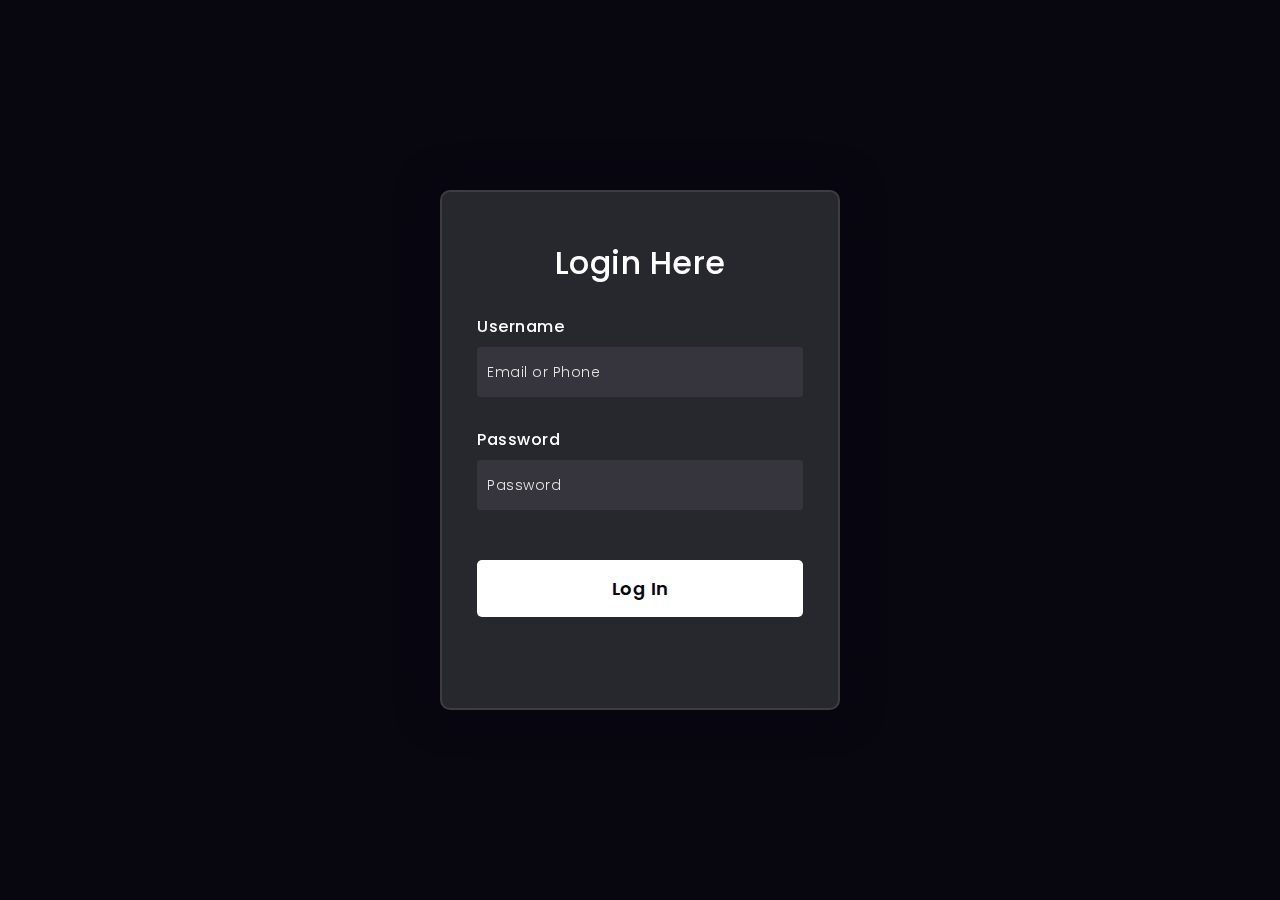
==== LOGIN.html @ a5a1d385 "loginA" ====
<!DOCTYPE html>
<html lang="en">
<head>
  <!-- Design by foolishdeveloper.com -->
    <title>Glassmorphism login Form Tutorial in html css</title>
 
    <link rel="preconnect" href="https://fonts.gstatic.com">
    <link rel="stylesheet" href="https://cdnjs.cloudflare.com/ajax/libs/font-awesome/5.15.4/css/all.min.css">
    <link href="https://fonts.googleapis.com/css2?family=Poppins:wght@300;500;600&display=swap" rel="stylesheet">
    <!--Stylesheet-->
    <style media="screen">
      *,
*:before,
*:after{
    padding: 0;
    margin: 0;
    box-sizing: border-box;
}
body{
    background-color: #080710;
}
.background{
    width: 430px;
    height: 520px;
    position: absolute;
    transform: translate(-50%,-50%);
    left: 50%;
    top: 50%;
}
.background .shape{
    height: 200px;
    width: 200px;
    position: absolute;
    border-radius: 50%;
}

form{
    height: 520px;
    width: 400px;
    background-color: rgba(255,255,255,0.13);
    position: absolute;
    transform: translate(-50%,-50%);
    top: 50%;
    left: 50%;
    border-radius: 10px;
    backdrop-filter: blur(10px);
    border: 2px solid rgba(255,255,255,0.1);
    box-shadow: 0 0 40px rgba(8,7,16,0.6);
    padding: 50px 35px;
}
form *{
    font-family: 'Poppins',sans-serif;
    color: #ffffff;
    letter-spacing: 0.5px;
    outline: none;
    border: none;
}
form h3{
    font-size: 32px;
    font-weight: 500;
    line-height: 42px;
    text-align: center;
}

label{
    display: block;
    margin-top: 30px;
    font-size: 16px;
    font-weight: 500;
}
input{
    display: block;
    height: 50px;
    width: 100%;
    background-color: rgba(255,255,255,0.07);
    border-radius: 3px;
    padding: 0 10px;
    margin-top: 8px;
    font-size: 14px;
    font-weight: 300;
}
::placeholder{
    color: #e5e5e5;
}
button{
    margin-top: 50px;
    width: 100%;
    background-color: #ffffff;
    color: #080710;
    padding: 15px 0;
    font-size: 18px;
    font-weight: 600;
    border-radius: 5px;
    cursor: pointer;
}
.social{
  margin-top: 30px;
  display: flex;
}
.social div{
  background: red;
  width: 150px;
  border-radius: 3px;
  padding: 5px 10px 10px 5px;
  background-color: rgba(255,255,255,0.27);
  color: #eaf0fb;
  text-align: center;
}


    </style>
</head>
<body>
    <div class="background">
        <div class="shape"></div>
        <div class="shape"></div>
    </div>
    <form>
        <h3>Login Here</h3>

        <label for="username">Username</label>
        <input type="text" placeholder="Email or Phone" id="username">

        <label for="password">Password</label>
        <input type="password" placeholder="Password" id="password">

        <button>Log In</button>
        
    </form>
</body>
</html>
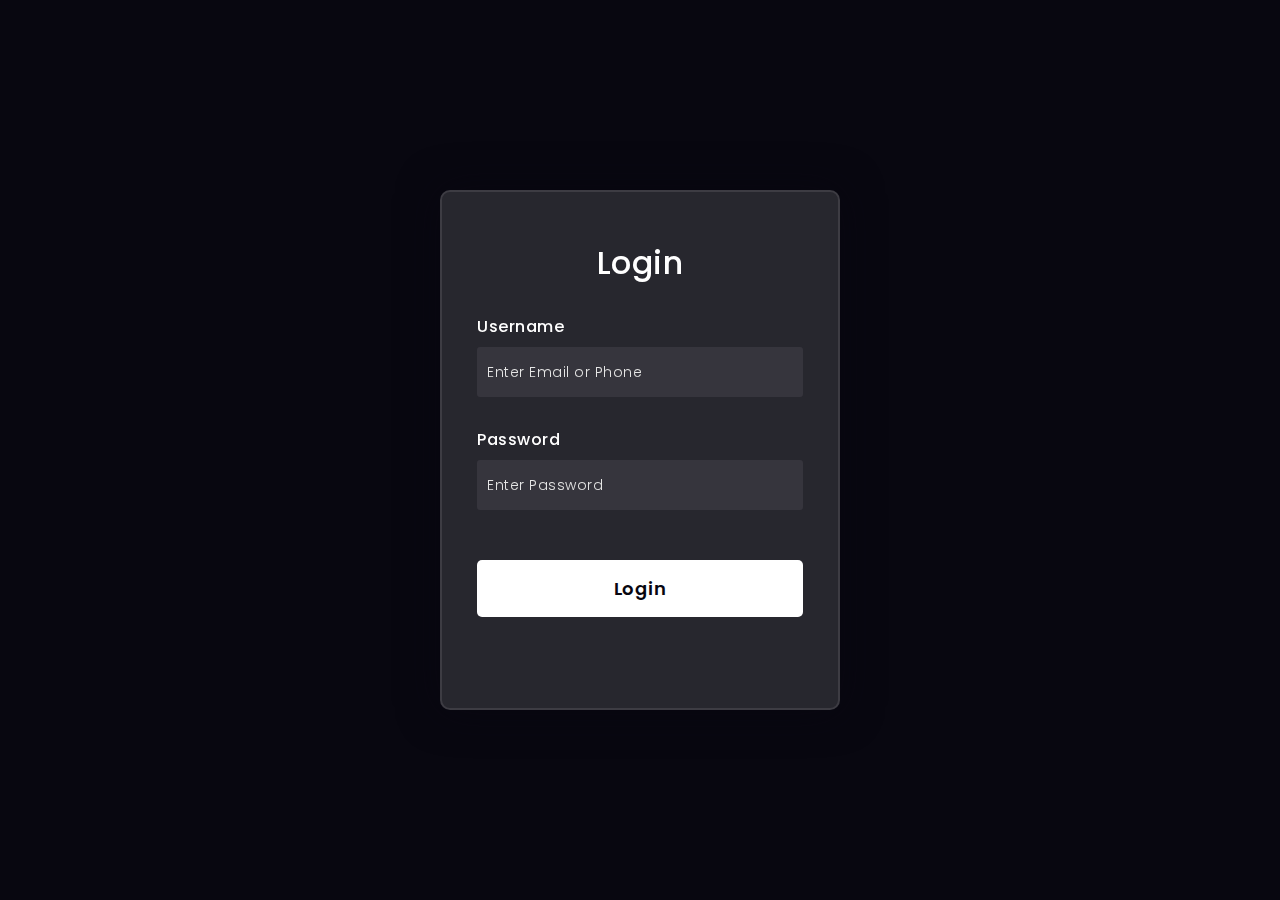
==== commit 89d2634f: "Merge branch 'main' of https://github.com/yasasyohan/DEA-project" ====
--- a/LOGIN.html
+++ b/LOGIN.html
@@ -116,15 +116,15 @@
         <div class="shape"></div>
     </div>
     <form>
-        <h3>Login Here</h3>
+        <h3>Login </h3>
 
         <label for="username">Username</label>
-        <input type="text" placeholder="Email or Phone" id="username">
+        <input type="text" placeholder="Enter Email or Phone" id="username">
 
-        <label for="password">Password</label>
-        <input type="password" placeholder="Password" id="password">
+        <label for="password"> Password</label>
+        <input type="password" placeholder="Enter Password" id="password">
 
-        <button>Log In</button>
+        <button>Login</button>
         
     </form>
 </body>
